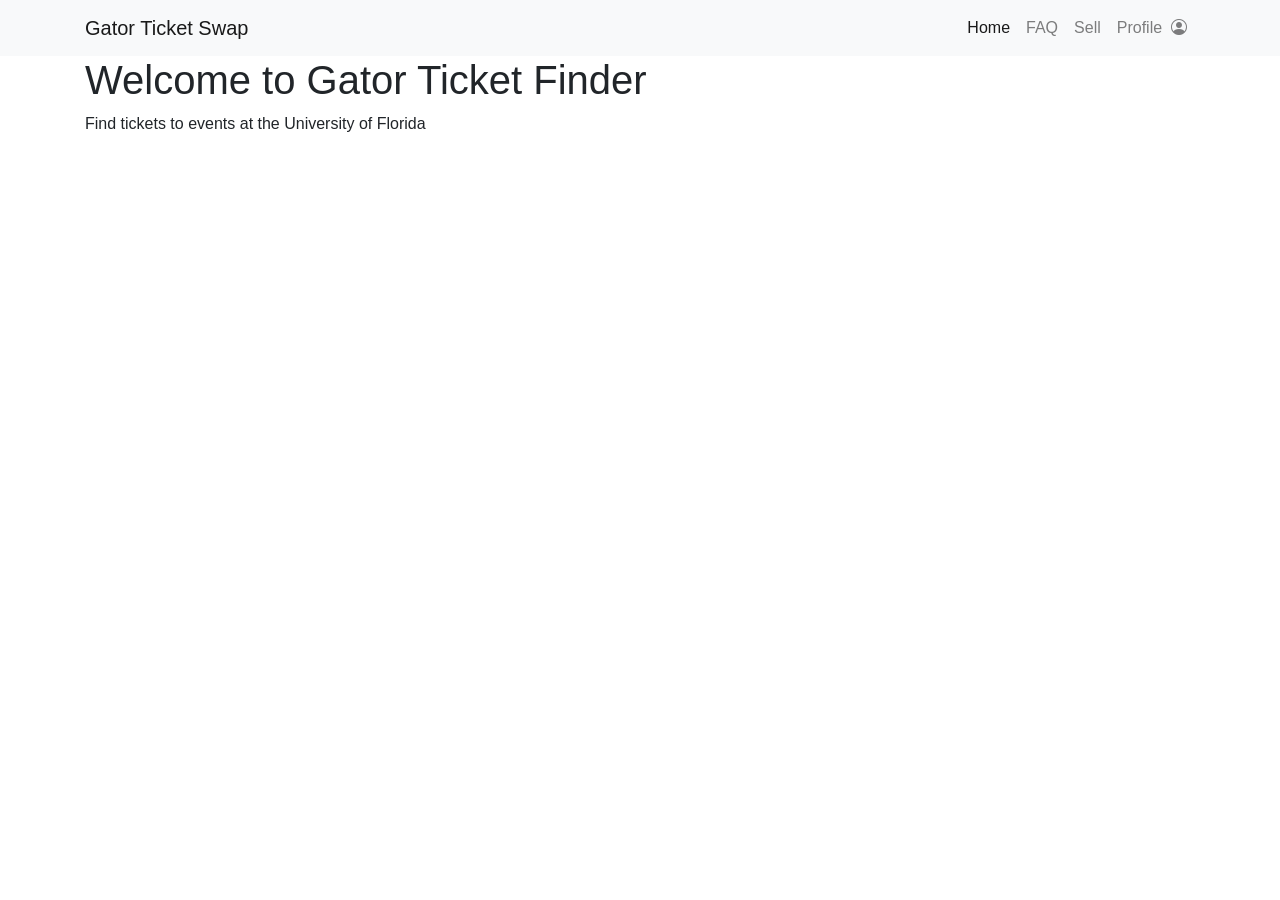
==== src/index.html @ 7e793e8b "Created navbar, page placeholders, integrated login and signup pages. Created the event page front-e" ====
<!DOCTYPE html>
<html lang="en">
    <head>
        <title>Gator Ticket Finder</title>
        <meta charset="utf-8">
        <meta name="viewport" content="width=device-width, initial-scale=1">
        <link rel="stylesheet" href="https://cdn.jsdelivr.net/npm/bootstrap@4.6.2/dist/css/bootstrap.min.css">
        <link rel="stylesheet" href="https://cdn.jsdelivr.net/npm/bootstrap-icons@1.11.3/font/bootstrap-icons.min.css">
        <script src="https://cdn.jsdelivr.net/npm/jquery@3.7.1/dist/jquery.slim.min.js"></script>
        <script src="https://cdn.jsdelivr.net/npm/popper.js@1.16.1/dist/umd/popper.min.js"></script>
        <script src="https://cdn.jsdelivr.net/npm/bootstrap@4.6.2/dist/js/bootstrap.bundle.min.js"></script>
        <script src="https://ajax.googleapis.com/ajax/libs/jquery/3.7.1/jquery.min.js"></script>
    </head>

    <body>
        <div id="nav-placeholder"></div>
        <script>
            $(function(){
                $("#nav-placeholder").load("nav.html #navbar", function(responseTxt, statusTxt, xhr){
                    if(statusTxt == "success")
                        $("#nav-home").addClass("active");
                });
            });
        </script>

        <div class="container">
            <div class="row">
                <div class="col">
                    <h1>Welcome to Gator Ticket Finder</h1>
                    <p>Find tickets to events at the University of Florida</p>
                </div>
            </div>
        </div>
    </body>
</html>
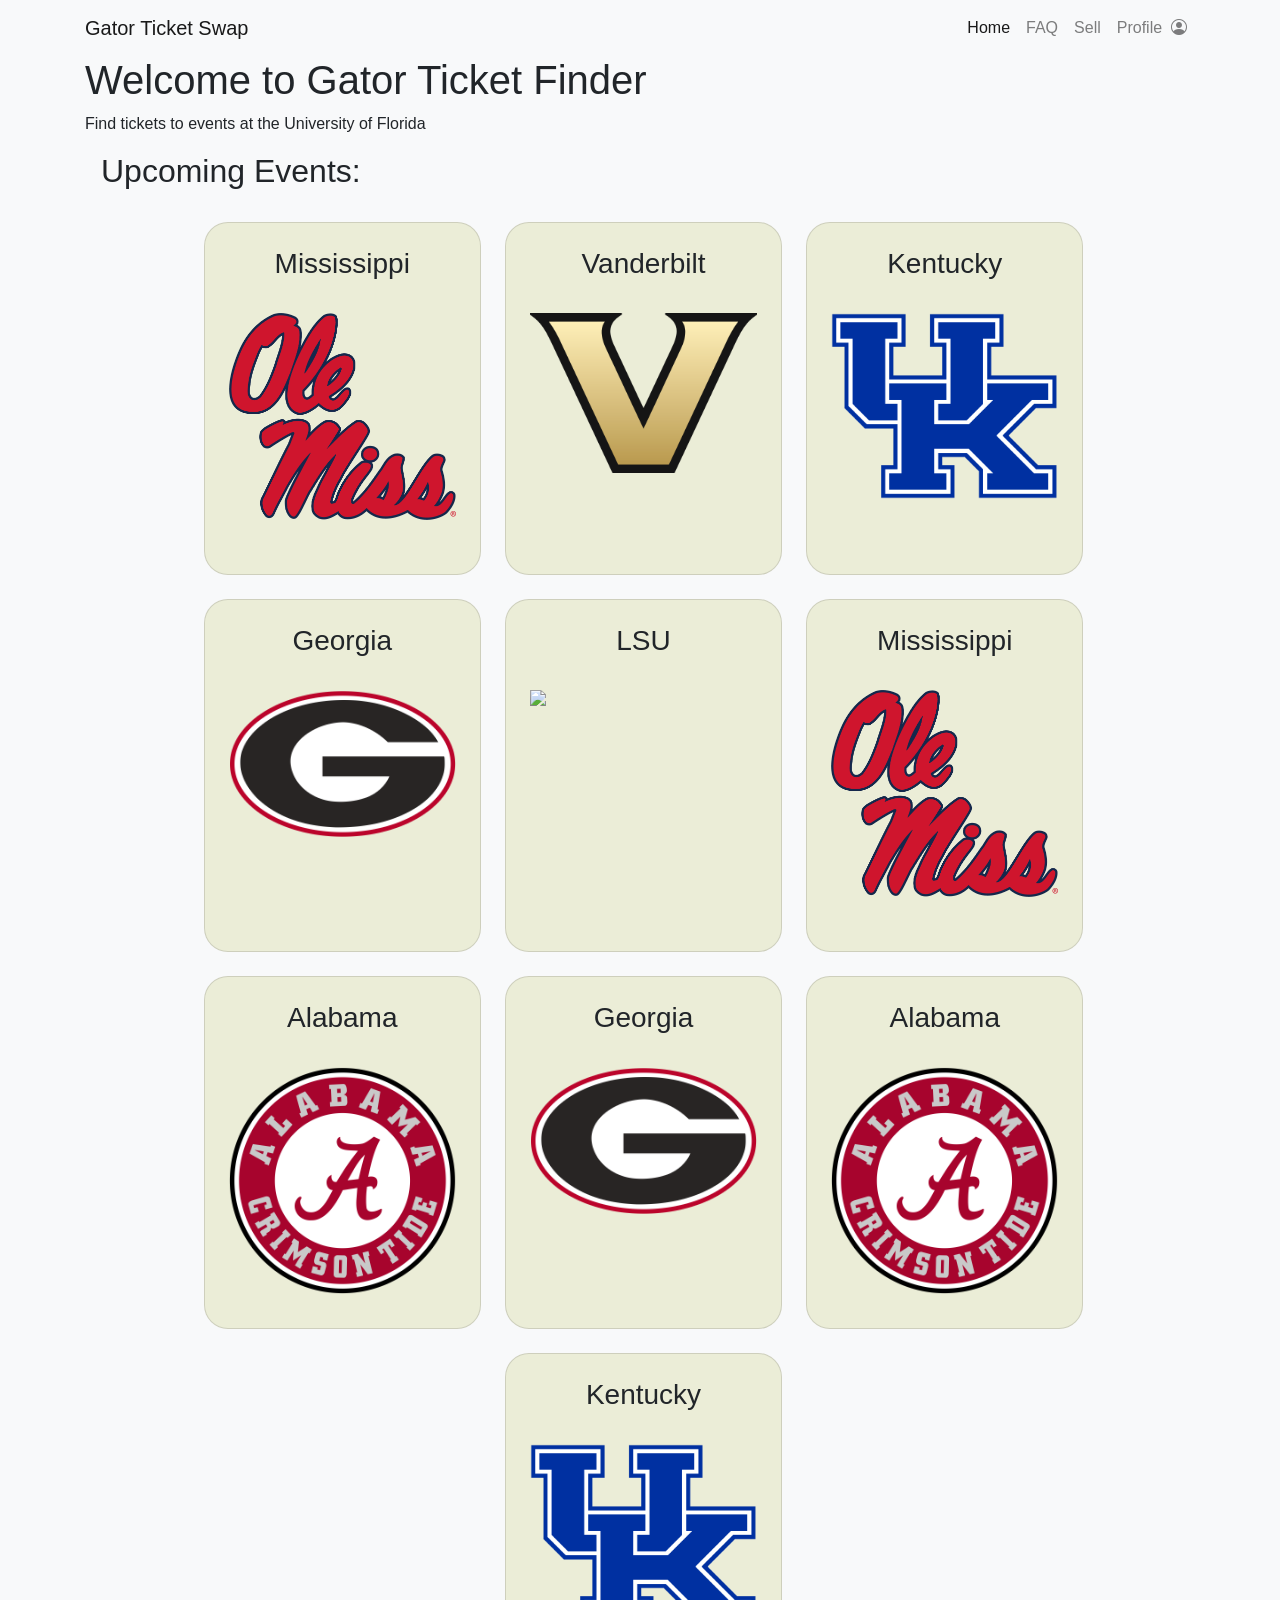
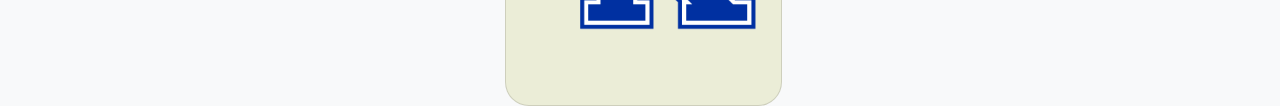
==== commit 51ab099a: "landing page initial commit" ====
--- a/src/index.html
+++ b/src/index.html
@@ -1,35 +1,68 @@
 <!DOCTYPE html>
 <html lang="en">
-    <head>
-        <title>Gator Ticket Finder</title>
-        <meta charset="utf-8">
-        <meta name="viewport" content="width=device-width, initial-scale=1">
-        <link rel="stylesheet" href="https://cdn.jsdelivr.net/npm/bootstrap@4.6.2/dist/css/bootstrap.min.css">
-        <link rel="stylesheet" href="https://cdn.jsdelivr.net/npm/bootstrap-icons@1.11.3/font/bootstrap-icons.min.css">
-        <script src="https://cdn.jsdelivr.net/npm/jquery@3.7.1/dist/jquery.slim.min.js"></script>
-        <script src="https://cdn.jsdelivr.net/npm/popper.js@1.16.1/dist/umd/popper.min.js"></script>
-        <script src="https://cdn.jsdelivr.net/npm/bootstrap@4.6.2/dist/js/bootstrap.bundle.min.js"></script>
-        <script src="https://ajax.googleapis.com/ajax/libs/jquery/3.7.1/jquery.min.js"></script>
-    </head>
 
-    <body>
-        <div id="nav-placeholder"></div>
-        <script>
-            $(function(){
-                $("#nav-placeholder").load("nav.html #navbar", function(responseTxt, statusTxt, xhr){
-                    if(statusTxt == "success")
-                        $("#nav-home").addClass("active");
-                });
+<head>
+    <title>Gator Ticket Finder</title>
+    <meta charset="utf-8">
+    <meta name="viewport" content="width=device-width, initial-scale=1">
+    <link rel="stylesheet" href="https://cdn.jsdelivr.net/npm/bootstrap@4.6.2/dist/css/bootstrap.min.css">
+    <link rel="stylesheet" href="https://cdn.jsdelivr.net/npm/bootstrap-icons@1.11.3/font/bootstrap-icons.min.css">
+    <link type="text/css" rel="stylesheet" href="./css/index.css">
+    <script src="https://cdn.jsdelivr.net/npm/jquery@3.7.1/dist/jquery.slim.min.js"></script>
+    <script src="https://cdn.jsdelivr.net/npm/popper.js@1.16.1/dist/umd/popper.min.js"></script>
+    <script src="https://cdn.jsdelivr.net/npm/bootstrap@4.6.2/dist/js/bootstrap.bundle.min.js"></script>
+    <script src="https://ajax.googleapis.com/ajax/libs/jquery/3.7.1/jquery.min.js"></script>
+    <script>
+        const games = ['Alabama', 'Georgia', 'Tennessee', 'Auburn', 'LSU', 'Kentucky', 'Mississippi', 'Mississippi State', 'Vanderbilt'];
+
+        function newEvent(game, number) {
+            var event = `<div id="event-${number}" class="col-lg-3 card rounded-xl mr-4 mt-4 p-4 bg-cream "><h3 class="text-center" id="game">${game}</h3><br><img src="../img/logos/${game.toLowerCase()}.png"></div>`
+            $("#events").append(event);
+            $(`#event-${number}`).height($(`#event-${number}`).width() * 4 / 3);
+        }
+
+        $(document).ready(function () {
+            //Temporarily generating random values as placeholders, once backend is implemented, replace random values with fetched values.
+            for (let i = 0; i < 10; i++) {
+                let game = games[Math.floor(Math.random() * games.length)];
+                newEvent(game, i + 1);
+            }
+        });
+
+        $(window).on("resize", function () {
+            var count = $("#events").children().length;
+            for(let i = 1; i <= count; i++) {
+                $(`#event-${i}`).height($(`#event-${1}`).width() * 4 / 3);
+            }       
+        });
+    </script>
+</head>
+
+<body class="bg-light">
+    <div id="nav-placeholder"></div>
+    <script>
+        $(function () {
+            $("#nav-placeholder").load("nav.html #navbar", function (responseTxt, statusTxt, xhr) {
+                if (statusTxt == "success")
+                    $("#nav-home").addClass("active");
             });
-        </script>
+        });
+    </script>
 
-        <div class="container">
-            <div class="row">
-                <div class="col">
-                    <h1>Welcome to Gator Ticket Finder</h1>
-                    <p>Find tickets to events at the University of Florida</p>
-                </div>
+    <div class="container">
+        <div class="row">
+            <div class="col">
+                <h1>Welcome to Gator Ticket Finder</h1>
+                <p>Find tickets to events at the University of Florida</p>
             </div>
         </div>
-    </body>
-</html>
+        <div class="row ml-3">
+            <h2>Upcoming Events:</h2>
+        </div>
+        <div id="events" class="row ml-3 justify-content-center">
+            <!-- Events get added here programmatically -->
+        </div>
+    </div>
+</body>
+
+</html>
--- a/src/css/index.css
+++ b/src/css/index.css
@@ -0,0 +1,11 @@
+.bg-cream {
+    background-color: #EBEDD7;
+}
+
+img {
+    width: 100%;
+}
+
+.rounded-xl {
+    border-radius: 1.5em;
+}
